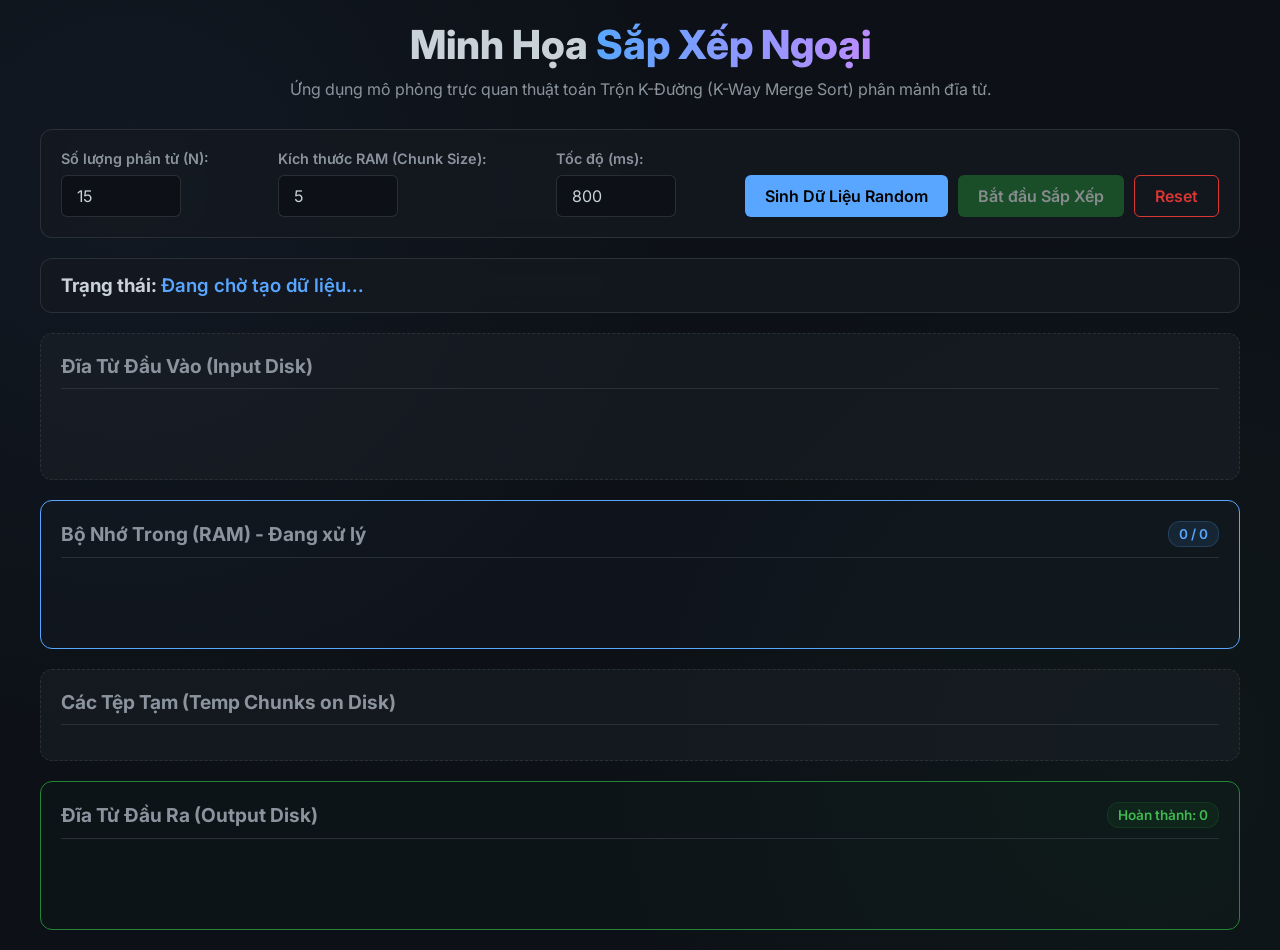
==== homeworks/Tạo ứng dụng minh họa sắp xếp ngoại/web_app/index.html @ a2cb026f "Convert external sort app to Web App for better visualization" ====
<!DOCTYPE html>
<html lang="vi">
<head>
    <meta charset="UTF-8">
    <meta name="viewport" content="width=device-width, initial-scale=1.0">
    <title>Minh Khoạ Sắp Xếp Ngoại - DSA++</title>
    <link rel="stylesheet" href="style.css">
    <link href="https://fonts.googleapis.com/css2?family=Inter:wght@400;600;800&display=swap" rel="stylesheet">
</head>
<body>
    <div class="app-container">
        <header>
            <h1>Minh Họa <span class="highlight-text">Sắp Xếp Ngoại</span></h1>
            <p>Ứng dụng mô phỏng trực quan thuật toán Trộn K-Đường (K-Way Merge Sort) phân mảnh đĩa từ.</p>
        </header>

        <section class="controls glass-panel">
            <div class="control-group">
                <label for="numElements">Số lượng phần tử (N):</label>
                <input type="number" id="numElements" value="15" min="5" max="100">
            </div>
            <div class="control-group">
                <label for="chunkSize">Kích thước RAM (Chunk Size):</label>
                <input type="number" id="chunkSize" value="5" min="2" max="20">
            </div>
            <div class="control-group">
                <label for="animSpeed">Tốc độ (ms):</label>
                <input type="number" id="animSpeed" value="800" min="100" max="2000" step="100">
            </div>
            <div class="button-group">
                <button id="btnGenerate" class="btn primary">Sinh Dữ Liệu Random</button>
                <button id="btnSort" class="btn success" disabled>Bắt đầu Sắp Xếp</button>
                <button id="btnReset" class="btn danger">Reset</button>
            </div>
        </section>

        <section class="log-panel glass-panel">
            <h3>Trạng thái: <span id="statusText">Đang chờ tạo dữ liệu...</span></h3>
        </section>

        <main class="visualization-area">
            <!-- Ổ ĐĨA GỐC (INPUT DISK) -->
            <div class="zone input-zone">
                <div class="zone-header">
                    <h2>Đĩa Từ Đầu Vào (Input Disk)</h2>
                </div>
                <div class="blocks-container" id="inputContainer">
                    <!-- Numbers will be injected here -->
                </div>
            </div>

            <!-- BỘ NHỚ TRONG (RAM) -->
            <div class="zone ram-zone">
                <div class="zone-header">
                    <h2>Bộ Nhớ Trong (RAM) - Đang xử lý</h2>
                    <span class="badge" id="ramBage">0 / 0</span>
                </div>
                <div class="blocks-container" id="ramContainer">
                    <!-- Workspace -->
                </div>
            </div>

            <!-- CÁC TỆP TẠM (TEMP CHUNKS) -->
            <div class="zone temp-zone">
                <div class="zone-header">
                    <h2>Các Tệp Tạm (Temp Chunks on Disk)</h2>
                </div>
                <div class="temp-files-wrapper" id="tempFilesContainer">
                    <!-- Files generated dynamically -->
                </div>
            </div>

            <!-- Ổ ĐĨA KẾT QUẢ (OUTPUT DISK) -->
            <div class="zone output-zone">
                <div class="zone-header">
                    <h2>Đĩa Từ Đầu Ra (Output Disk)</h2>
                    <span class="badge success-badge" id="outputBadge">Hoàn thành: 0</span>
                </div>
                <div class="blocks-container" id="outputContainer">
                    <!-- Merged Elements -->
                </div>
            </div>
        </main>
    </div>

    <script src="script.js"></script>
</body>
</html>
---- homeworks/Tạo ứng dụng minh họa sắp xếp ngoại/web_app/style.css ----
:root {
    --bg-color: #0d1117;
    --panel-bg: rgba(22, 27, 34, 0.7);
    --border-color: rgba(48, 54, 61, 0.8);
    --text-main: #c9d1d9;
    --text-muted: #8b949e;
    
    --primary-color: #58a6ff;
    --success-color: #238636;
    --danger-color: #da3633;
    --warning-color: #d29922;

    --block-bg: #21262d;
    --block-border: #30363d;
    
    --glow-primary: 0 0 15px rgba(88, 166, 255, 0.4);
    --glow-success: 0 0 15px rgba(35, 134, 54, 0.6);
    --glow-comparing: 0 0 15px rgba(210, 153, 34, 0.8);
}

* {
    box-sizing: border-box;
    margin: 0;
    padding: 0;
    font-family: 'Inter', sans-serif;
}

body {
    background-color: var(--bg-color);
    color: var(--text-main);
    min-height: 100vh;
    padding: 20px;
    background-image: 
        radial-gradient(circle at 10% 20%, rgba(88, 166, 255, 0.05) 0%, transparent 40%),
        radial-gradient(circle at 90% 80%, rgba(35, 134, 54, 0.05) 0%, transparent 40%);
}

.app-container {
    max-width: 1200px;
    margin: 0 auto;
}

header {
    text-align: center;
    margin-bottom: 30px;
}

h1 {
    font-size: 2.5rem;
    font-weight: 800;
    margin-bottom: 10px;
}

.highlight-text {
    background: linear-gradient(90deg, #58a6ff, #bc8cff);
    -webkit-background-clip: text;
    -webkit-text-fill-color: transparent;
}

header p {
    color: var(--text-muted);
}

.glass-panel {
    background: var(--panel-bg);
    backdrop-filter: blur(10px);
    -webkit-backdrop-filter: blur(10px);
    border: 1px solid var(--border-color);
    border-radius: 12px;
    padding: 20px;
    margin-bottom: 20px;
}

/* Controls */
.controls {
    display: flex;
    flex-wrap: wrap;
    gap: 20px;
    align-items: flex-end;
    justify-content: space-between;
}

.control-group {
    display: flex;
    flex-direction: column;
    gap: 8px;
}

.control-group label {
    font-size: 0.9rem;
    font-weight: 600;
    color: var(--text-muted);
}

input[type="number"] {
    background: var(--bg-color);
    border: 1px solid var(--border-color);
    color: var(--text-main);
    padding: 10px 15px;
    border-radius: 6px;
    font-size: 1rem;
    width: 120px;
    transition: all 0.2s;
}

input[type="number"]:focus {
    outline: none;
    border-color: var(--primary-color);
    box-shadow: 0 0 0 2px rgba(88, 166, 255, 0.2);
}

/* Buttons */
.button-group {
    display: flex;
    gap: 10px;
}

.btn {
    padding: 10px 20px;
    border: none;
    border-radius: 6px;
    font-weight: 600;
    font-size: 1rem;
    cursor: pointer;
    transition: all 0.2s;
}

.btn:disabled {
    opacity: 0.5;
    cursor: not-allowed;
    transform: none !important;
}

.btn.primary {
    background-color: var(--primary-color);
    color: #000;
}
.btn.primary:hover:not(:disabled) {
    background-color: #79c0ff;
    box-shadow: var(--glow-primary);
    transform: translateY(-2px);
}

.btn.success {
    background-color: var(--success-color);
    color: #fff;
}
.btn.success:hover:not(:disabled) {
    background-color: #2ea043;
    box-shadow: var(--glow-success);
    transform: translateY(-2px);
}

.btn.danger {
    background-color: transparent;
    border: 1px solid var(--danger-color);
    color: var(--danger-color);
}
.btn.danger:hover:not(:disabled) {
    background-color: var(--danger-color);
    color: #fff;
}

/* Log Panel */
.log-panel {
    padding: 15px 20px;
}

#statusText {
    color: var(--primary-color);
    font-weight: 600;
}

/* Visualization Zones */
.visualization-area {
    display: flex;
    flex-direction: column;
    gap: 20px;
}

.zone {
    background: rgba(33, 38, 45, 0.4);
    border: 1px dashed var(--border-color);
    border-radius: 12px;
    padding: 20px;
    position: relative;
}

.zone-header {
    display: flex;
    justify-content: space-between;
    align-items: center;
    margin-bottom: 15px;
    border-bottom: 1px solid var(--border-color);
    padding-bottom: 10px;
}

.zone h2 {
    font-size: 1.2rem;
    color: var(--text-muted);
}

.badge {
    background: rgba(88, 166, 255, 0.1);
    color: var(--primary-color);
    padding: 4px 10px;
    border-radius: 12px;
    font-size: 0.85rem;
    font-weight: 600;
    border: 1px solid rgba(88, 166, 255, 0.2);
}

.success-badge {
    background: rgba(35, 134, 54, 0.1);
    color: #3fb950;
    border-color: rgba(35, 134, 54, 0.2);
}

/* Containers for Blocks */
.blocks-container {
    display: flex;
    flex-wrap: wrap;
    gap: 10px;
    min-height: 55px; /* Enough for 1 row of blocks */
    align-items: center;
}

.temp-files-wrapper {
    display: grid;
    grid-template-columns: repeat(auto-fill, minmax(250px, 1fr));
    gap: 15px;
}

.temp-file-column {
    background: rgba(0,0,0,0.2);
    border: 1px solid var(--border-color);
    border-radius: 8px;
    padding: 10px;
    min-height: 60px;
    display: flex;
    flex-wrap: wrap;
    gap: 8px;
    align-content: flex-start;
}

.temp-file-column-title {
    width: 100%;
    font-size: 0.85rem;
    color: var(--text-muted);
    margin-bottom: 5px;
}

/* Base Block Aesthetics */
.number-block {
    width: 45px;
    height: 45px;
    display: flex;
    justify-content: center;
    align-items: center;
    background: var(--block-bg);
    border: 1px solid var(--block-border);
    border-radius: 8px;
    font-weight: 600;
    font-size: 0.95rem;
    transition: all 0.3s cubic-bezier(0.175, 0.885, 0.32, 1.275);
    position: relative;
    user-select: none;
}

/* Animation Classes */
.number-block.active {
    background: rgba(88, 166, 255, 0.1);
    border-color: var(--primary-color);
    color: #fff;
    box-shadow: var(--glow-primary);
    transform: scale(1.1);
    z-index: 10;
}

.number-block.comparing {
    background: rgba(210, 153, 34, 0.1);
    border-color: var(--warning-color);
    color: #fff;
    box-shadow: var(--glow-comparing);
    transform: scale(1.15) translateY(-5px);
    z-index: 20;
}

.number-block.sorted {
    background: rgba(35, 134, 54, 0.1);
    border-color: var(--success-color);
    color: #3fb950;
    box-shadow: var(--glow-success);
}

/* Ram Zone Specific */
.ram-zone {
    border: 1px solid var(--primary-color);
    background: rgba(88, 166, 255, 0.02);
}

.output-zone {
    border: 1px solid var(--success-color);
    background: rgba(35, 134, 54, 0.02);
}

/* Make moving block feel detached */
.number-block.moving {
    position: absolute;
    opacity: 0.8;
    z-index: 100;
    pointer-events: none;
    box-shadow: 0 10px 20px rgba(0,0,0,0.5), var(--glow-primary);
}
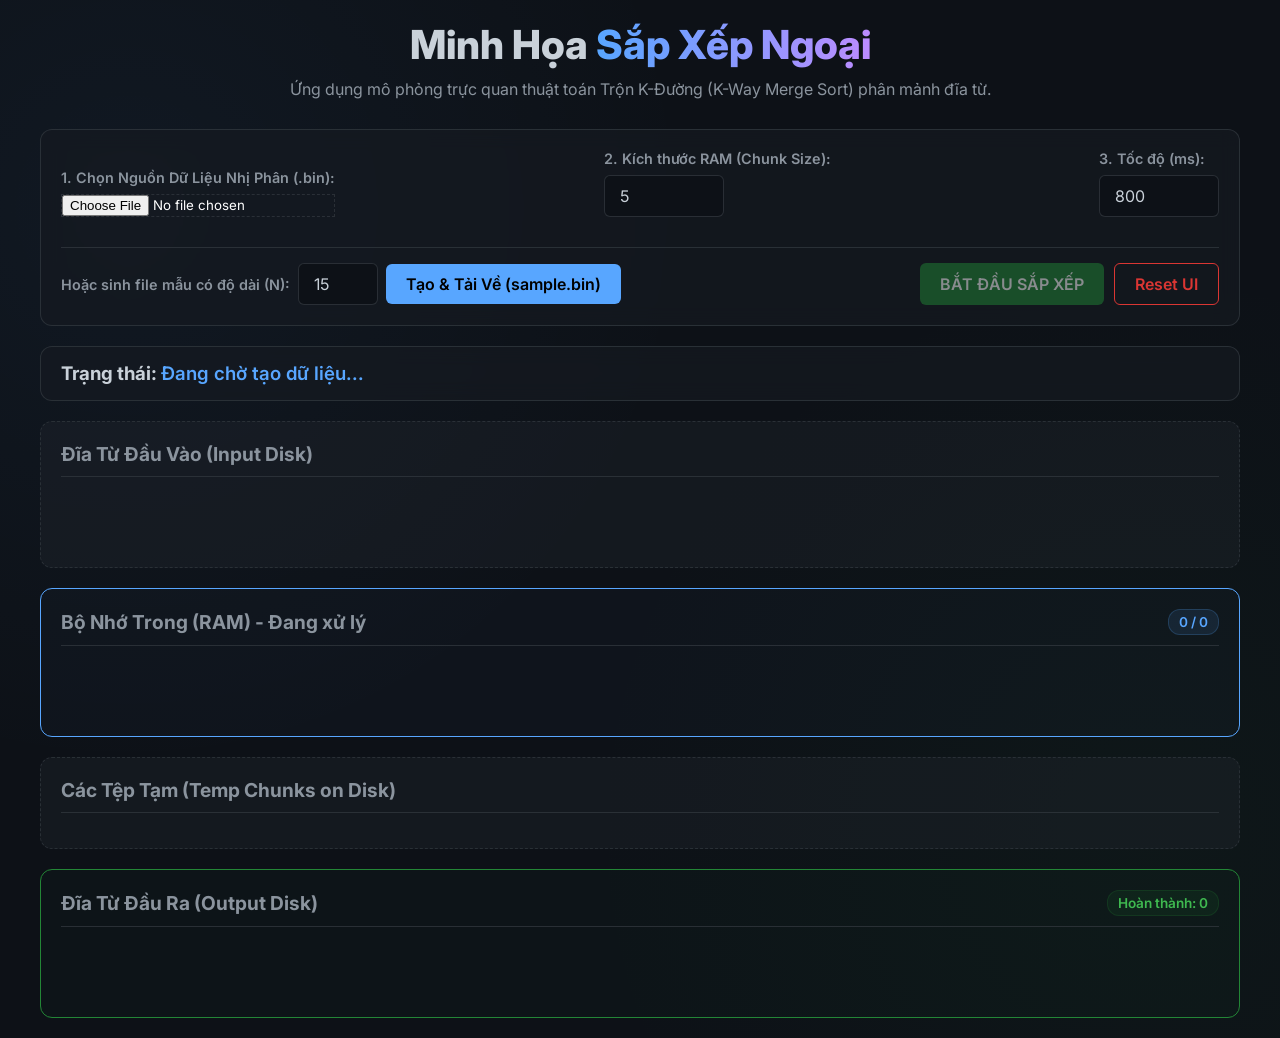
==== commit e069dafe: "Refactor Web App to natively handle 8-byte Float64 binary files" ====
--- a/homeworks/Tạo ứng dụng minh họa sắp xếp ngoại/web_app/index.html
+++ b/homeworks/Tạo ứng dụng minh họa sắp xếp ngoại/web_app/index.html
@@ -1,5 +1,6 @@
 <!DOCTYPE html>
 <html lang="vi">
+
 <head>
     <meta charset="UTF-8">
     <meta name="viewport" content="width=device-width, initial-scale=1.0">
@@ -7,6 +8,7 @@
     <link rel="stylesheet" href="style.css">
     <link href="https://fonts.googleapis.com/css2?family=Inter:wght@400;600;800&display=swap" rel="stylesheet">
 </head>
+
 <body>
     <div class="app-container">
         <header>
@@ -15,22 +17,33 @@
         </header>
 
         <section class="controls glass-panel">
-            <div class="control-group">
-                <label for="numElements">Số lượng phần tử (N):</label>
-                <input type="number" id="numElements" value="15" min="5" max="100">
+            <div class="controls-row">
+                <div class="control-group">
+                    <label for="fileInput">1. Chọn Nguồn Dữ Liệu Nhị Phân (.bin):</label>
+                    <input type="file" id="fileInput" accept=".bin"
+                        style="color: #fff; background: transparent; border: 1px dashed var(--border-color); cursor: pointer;">
+                </div>
+                <div class="control-group">
+                    <label for="chunkSize">2. Kích thước RAM (Chunk Size):</label>
+                    <input type="number" id="chunkSize" value="5" min="2" max="50">
+                </div>
+                <div class="control-group">
+                    <label for="animSpeed">3. Tốc độ (ms):</label>
+                    <input type="number" id="animSpeed" value="800" min="100" max="2000" step="100">
+                </div>
             </div>
-            <div class="control-group">
-                <label for="chunkSize">Kích thước RAM (Chunk Size):</label>
-                <input type="number" id="chunkSize" value="5" min="2" max="20">
-            </div>
-            <div class="control-group">
-                <label for="animSpeed">Tốc độ (ms):</label>
-                <input type="number" id="animSpeed" value="800" min="100" max="2000" step="100">
-            </div>
-            <div class="button-group">
-                <button id="btnGenerate" class="btn primary">Sinh Dữ Liệu Random</button>
-                <button id="btnSort" class="btn success" disabled>Bắt đầu Sắp Xếp</button>
-                <button id="btnReset" class="btn danger">Reset</button>
+
+            <div class="controls-row"
+                style="margin-top: 15px; border-top: 1px solid var(--border-color); padding-top: 15px;">
+                <div class="control-group" style="flex-direction: row; align-items: center;">
+                    <label for="numElements" style="margin-bottom: 0;">Hoặc sinh file mẫu có độ dài (N):</label>
+                    <input type="number" id="numElements" value="15" min="5" max="200" style="width: 80px;">
+                    <button id="btnGenerate" class="btn primary">Tạo & Tải Về (sample.bin)</button>
+                </div>
+                <div class="button-group">
+                    <button id="btnSort" class="btn success" disabled>BẮT ĐẦU SẮP XẾP</button>
+                    <button id="btnReset" class="btn danger">Reset UI</button>
+                </div>
             </div>
         </section>
 
@@ -85,4 +98,5 @@
 
     <script src="script.js"></script>
 </body>
-</html>
+
+</html>
--- a/homeworks/Tạo ứng dụng minh họa sắp xếp ngoại/web_app/style.css
+++ b/homeworks/Tạo ứng dụng minh họa sắp xếp ngoại/web_app/style.css
@@ -4,7 +4,7 @@
     --border-color: rgba(48, 54, 61, 0.8);
     --text-main: #c9d1d9;
     --text-muted: #8b949e;
-    
+
     --primary-color: #58a6ff;
     --success-color: #238636;
     --danger-color: #da3633;
@@ -12,7 +12,7 @@
 
     --block-bg: #21262d;
     --block-border: #30363d;
-    
+
     --glow-primary: 0 0 15px rgba(88, 166, 255, 0.4);
     --glow-success: 0 0 15px rgba(35, 134, 54, 0.6);
     --glow-comparing: 0 0 15px rgba(210, 153, 34, 0.8);
@@ -30,7 +30,7 @@
     color: var(--text-main);
     min-height: 100vh;
     padding: 20px;
-    background-image: 
+    background-image:
         radial-gradient(circle at 10% 20%, rgba(88, 166, 255, 0.05) 0%, transparent 40%),
         radial-gradient(circle at 90% 80%, rgba(35, 134, 54, 0.05) 0%, transparent 40%);
 }
@@ -54,6 +54,7 @@
 .highlight-text {
     background: linear-gradient(90deg, #58a6ff, #bc8cff);
     -webkit-background-clip: text;
+    background-clip: text;
     -webkit-text-fill-color: transparent;
 }
 
@@ -74,10 +75,17 @@
 /* Controls */
 .controls {
     display: flex;
+    flex-direction: column;
+    gap: 15px;
+}
+
+.controls-row {
+    display: flex;
     flex-wrap: wrap;
     gap: 20px;
     align-items: flex-end;
     justify-content: space-between;
+    width: 100%;
 }
 
 .control-group {
@@ -135,6 +143,7 @@
     background-color: var(--primary-color);
     color: #000;
 }
+
 .btn.primary:hover:not(:disabled) {
     background-color: #79c0ff;
     box-shadow: var(--glow-primary);
@@ -145,6 +154,7 @@
     background-color: var(--success-color);
     color: #fff;
 }
+
 .btn.success:hover:not(:disabled) {
     background-color: #2ea043;
     box-shadow: var(--glow-success);
@@ -156,6 +166,7 @@
     border: 1px solid var(--danger-color);
     color: var(--danger-color);
 }
+
 .btn.danger:hover:not(:disabled) {
     background-color: var(--danger-color);
     color: #fff;
@@ -221,7 +232,8 @@
     display: flex;
     flex-wrap: wrap;
     gap: 10px;
-    min-height: 55px; /* Enough for 1 row of blocks */
+    min-height: 55px;
+    /* Enough for 1 row of blocks */
     align-items: center;
 }
 
@@ -232,7 +244,7 @@
 }
 
 .temp-file-column {
-    background: rgba(0,0,0,0.2);
+    background: rgba(0, 0, 0, 0.2);
     border: 1px solid var(--border-color);
     border-radius: 8px;
     padding: 10px;
@@ -310,5 +322,5 @@
     opacity: 0.8;
     z-index: 100;
     pointer-events: none;
-    box-shadow: 0 10px 20px rgba(0,0,0,0.5), var(--glow-primary);
-}
+    box-shadow: 0 10px 20px rgba(0, 0, 0, 0.5), var(--glow-primary);
+}
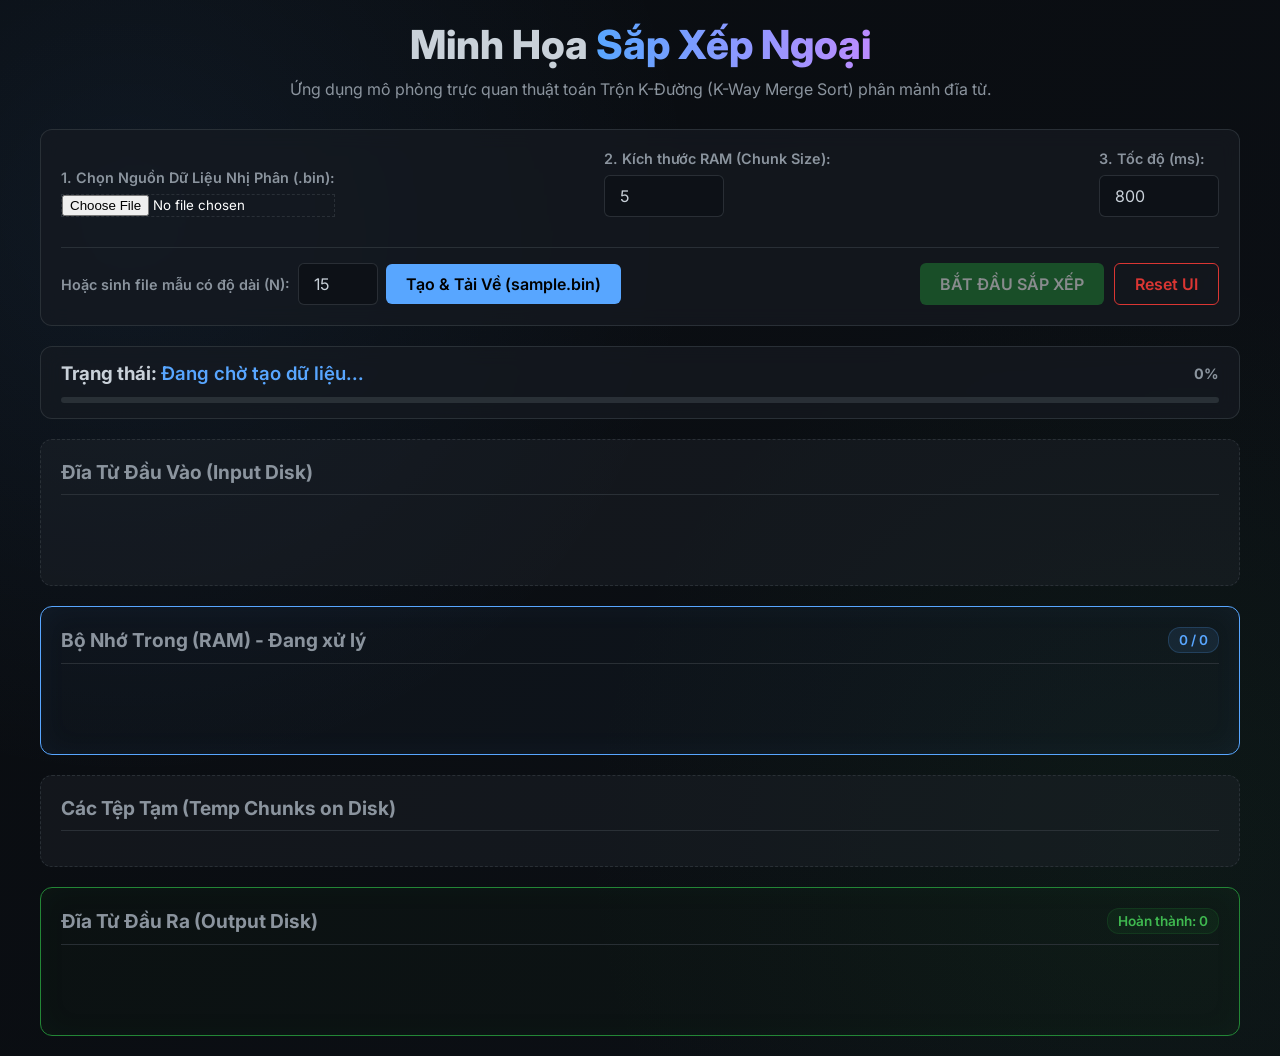
==== commit b92a96f7: "Enhance Web App UI with premium vibecode aesthetics" ====
--- a/homeworks/Tạo ứng dụng minh họa sắp xếp ngoại/web_app/index.html
+++ b/homeworks/Tạo ứng dụng minh họa sắp xếp ngoại/web_app/index.html
@@ -48,7 +48,13 @@
         </section>
 
         <section class="log-panel glass-panel">
-            <h3>Trạng thái: <span id="statusText">Đang chờ tạo dữ liệu...</span></h3>
+            <div class="log-header">
+                <h3>Trạng thái: <span id="statusText">Đang chờ tạo dữ liệu...</span></h3>
+                <span id="progressText" class="progress-text">0%</span>
+            </div>
+            <div class="progress-container">
+                <div class="progress-bar" id="progressBar"></div>
+            </div>
         </section>
 
         <main class="visualization-area">
--- a/homeworks/Tạo ứng dụng minh họa sắp xếp ngoại/web_app/style.css
+++ b/homeworks/Tạo ứng dụng minh họa sắp xếp ngoại/web_app/style.css
@@ -30,9 +30,39 @@
     color: var(--text-main);
     min-height: 100vh;
     padding: 20px;
+    background: linear-gradient(-45deg, #0d1117, #161b22, #0d1117, #090c10);
+    background-size: 400% 400%;
+    animation: gradientBG 15s ease infinite;
+    position: relative;
+    overflow-x: hidden;
+}
+
+@keyframes gradientBG {
+    0% {
+        background-position: 0% 50%;
+    }
+
+    50% {
+        background-position: 100% 50%;
+    }
+
+    100% {
+        background-position: 0% 50%;
+    }
+}
+
+body::before {
+    content: '';
+    position: absolute;
+    top: 0;
+    left: 0;
+    width: 100%;
+    height: 100%;
     background-image:
-        radial-gradient(circle at 10% 20%, rgba(88, 166, 255, 0.05) 0%, transparent 40%),
-        radial-gradient(circle at 90% 80%, rgba(35, 134, 54, 0.05) 0%, transparent 40%);
+        radial-gradient(circle at 10% 20%, rgba(88, 166, 255, 0.08) 0%, transparent 40%),
+        radial-gradient(circle at 90% 80%, rgba(35, 134, 54, 0.08) 0%, transparent 40%);
+    pointer-events: none;
+    z-index: -1;
 }
 
 .app-container {
@@ -177,9 +207,40 @@
     padding: 15px 20px;
 }
 
+.log-header {
+    display: flex;
+    justify-content: space-between;
+    align-items: center;
+    margin-bottom: 12px;
+}
+
 #statusText {
     color: var(--primary-color);
     font-weight: 600;
+}
+
+.progress-text {
+    font-size: 0.9rem;
+    font-weight: 700;
+    color: var(--text-muted);
+}
+
+.progress-container {
+    width: 100%;
+    height: 6px;
+    background-color: var(--border-color);
+    border-radius: 4px;
+    overflow: hidden;
+    position: relative;
+}
+
+.progress-bar {
+    height: 100%;
+    width: 0%;
+    background: linear-gradient(90deg, #58a6ff, #bc8cff);
+    transition: width 0.3s ease;
+    border-radius: 4px;
+    box-shadow: 0 0 10px rgba(88, 166, 255, 0.6);
 }
 
 /* Visualization Zones */
@@ -264,56 +325,71 @@
 
 /* Base Block Aesthetics */
 .number-block {
-    width: 45px;
-    height: 45px;
+    width: 48px;
+    height: 48px;
     display: flex;
     justify-content: center;
     align-items: center;
-    background: var(--block-bg);
+    background: linear-gradient(145deg, #282d35, #1e2229);
     border: 1px solid var(--block-border);
-    border-radius: 8px;
-    font-weight: 600;
+    border-radius: 10px;
+    font-weight: 700;
     font-size: 0.95rem;
+    color: #e6edf3;
     transition: all 0.3s cubic-bezier(0.175, 0.885, 0.32, 1.275);
     position: relative;
     user-select: none;
+    box-shadow: 3px 3px 8px rgba(0, 0, 0, 0.4), -2px -2px 6px rgba(255, 255, 255, 0.02);
 }
 
 /* Animation Classes */
 .number-block.active {
-    background: rgba(88, 166, 255, 0.1);
+    background: rgba(88, 166, 255, 0.15);
     border-color: var(--primary-color);
     color: #fff;
-    box-shadow: var(--glow-primary);
-    transform: scale(1.1);
+    box-shadow: 0 0 15px rgba(88, 166, 255, 0.6), inset 0 0 10px rgba(88, 166, 255, 0.2);
+    transform: scale(1.1) translateY(-2px);
     z-index: 10;
 }
 
 .number-block.comparing {
-    background: rgba(210, 153, 34, 0.1);
+    background: rgba(210, 153, 34, 0.2);
     border-color: var(--warning-color);
     color: #fff;
-    box-shadow: var(--glow-comparing);
+    box-shadow: 0 0 20px rgba(210, 153, 34, 0.8), inset 0 0 10px rgba(210, 153, 34, 0.3);
     transform: scale(1.15) translateY(-5px);
     z-index: 20;
+    animation: pulseCompare 1s infinite alternate;
+}
+
+@keyframes pulseCompare {
+    from {
+        box-shadow: 0 0 10px rgba(210, 153, 34, 0.5);
+    }
+
+    to {
+        box-shadow: 0 0 25px rgba(210, 153, 34, 1);
+    }
 }
 
 .number-block.sorted {
-    background: rgba(35, 134, 54, 0.1);
+    background: rgba(35, 134, 54, 0.15);
     border-color: var(--success-color);
-    color: #3fb950;
-    box-shadow: var(--glow-success);
+    color: #56d364;
+    box-shadow: 0 0 15px rgba(35, 134, 54, 0.5);
 }
 
 /* Ram Zone Specific */
 .ram-zone {
     border: 1px solid var(--primary-color);
-    background: rgba(88, 166, 255, 0.02);
+    background: rgba(88, 166, 255, 0.03);
+    box-shadow: inset 0 0 30px rgba(88, 166, 255, 0.05);
 }
 
 .output-zone {
     border: 1px solid var(--success-color);
-    background: rgba(35, 134, 54, 0.02);
+    background: rgba(35, 134, 54, 0.03);
+    box-shadow: inset 0 0 30px rgba(35, 134, 54, 0.05);
 }
 
 /* Make moving block feel detached */
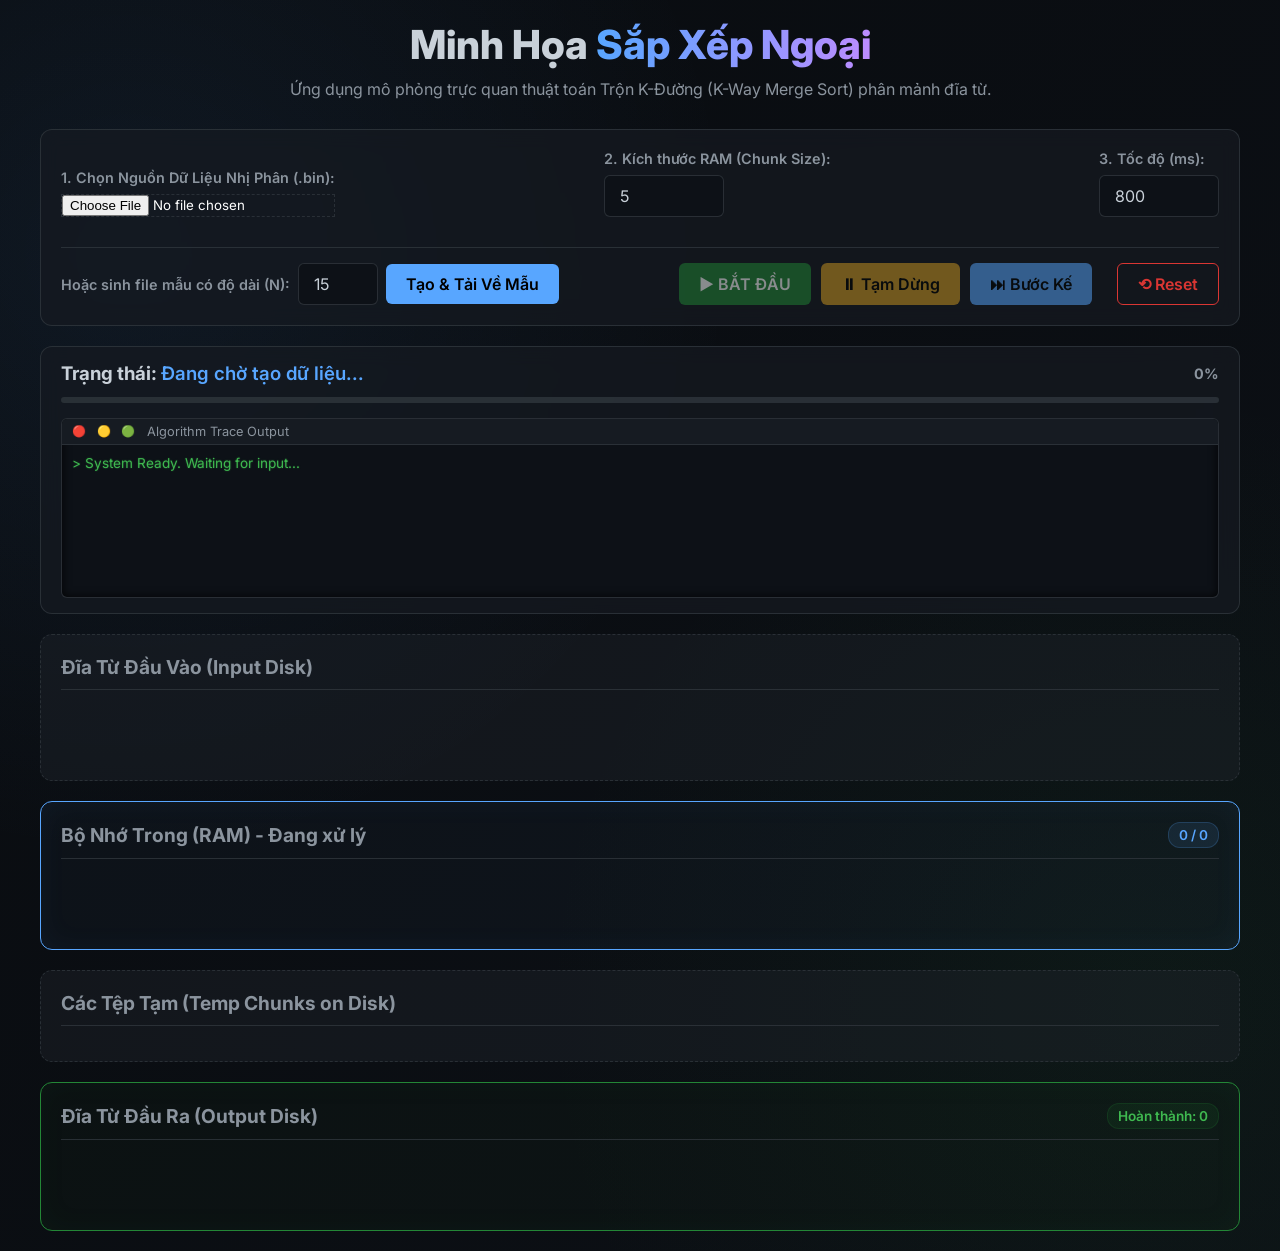
==== commit 13ab0571: "feat/vibecode: Add Web Audio, Terminal Logs, and Playback Controls (Play/Pause/Step) to Web App" ====
--- a/homeworks/Tạo ứng dụng minh họa sắp xếp ngoại/web_app/index.html
+++ b/homeworks/Tạo ứng dụng minh họa sắp xếp ngoại/web_app/index.html
@@ -38,11 +38,14 @@
                 <div class="control-group" style="flex-direction: row; align-items: center;">
                     <label for="numElements" style="margin-bottom: 0;">Hoặc sinh file mẫu có độ dài (N):</label>
                     <input type="number" id="numElements" value="15" min="5" max="200" style="width: 80px;">
-                    <button id="btnGenerate" class="btn primary">Tạo & Tải Về (sample.bin)</button>
+                    <button id="btnGenerate" class="btn primary" title="Sinh dữ liệu mẫu">Tạo & Tải Về Mẫu</button>
                 </div>
-                <div class="button-group">
-                    <button id="btnSort" class="btn success" disabled>BẮT ĐẦU SẮP XẾP</button>
-                    <button id="btnReset" class="btn danger">Reset UI</button>
+                <!-- Playback Controls -->
+                <div class="playback-controls">
+                    <button id="btnSort" class="btn success" disabled>▶ BẮT ĐẦU</button>
+                    <button id="btnPause" class="btn warning" disabled>⏸ Tạm Dừng</button>
+                    <button id="btnStep" class="btn primary" disabled>⏭ Bước Kế</button>
+                    <button id="btnReset" class="btn danger" style="margin-left:15px;">⟲ Reset</button>
                 </div>
             </div>
         </section>
@@ -52,8 +55,17 @@
                 <h3>Trạng thái: <span id="statusText">Đang chờ tạo dữ liệu...</span></h3>
                 <span id="progressText" class="progress-text">0%</span>
             </div>
-            <div class="progress-container">
+            <div class="progress-container" style="margin-bottom: 15px;">
                 <div class="progress-bar" id="progressBar"></div>
+            </div>
+            <!-- Terminal Log Window -->
+            <div class="terminal-window" id="terminalWindow">
+                <div class="terminal-header">
+                    <span>Algorithm Trace Output</span>
+                </div>
+                <div class="terminal-content" id="terminalContent">
+                    <div class="term-line">> System Ready. Waiting for input...</div>
+                </div>
             </div>
         </section>
 
--- a/homeworks/Tạo ứng dụng minh họa sắp xếp ngoại/web_app/style.css
+++ b/homeworks/Tạo ứng dụng minh họa sắp xếp ngoại/web_app/style.css
@@ -161,12 +161,17 @@
     font-size: 1rem;
     cursor: pointer;
     transition: all 0.2s;
+    display: flex;
+    align-items: center;
+    justify-content: center;
+    gap: 5px;
 }
 
 .btn:disabled {
     opacity: 0.5;
     cursor: not-allowed;
     transform: none !important;
+    box-shadow: none !important;
 }
 
 .btn.primary {
@@ -191,6 +196,17 @@
     transform: translateY(-2px);
 }
 
+.btn.warning {
+    background-color: var(--warning-color);
+    color: #000;
+}
+
+.btn.warning:hover:not(:disabled) {
+    background-color: #e3b044;
+    box-shadow: var(--glow-comparing);
+    transform: translateY(-2px);
+}
+
 .btn.danger {
     background-color: transparent;
     border: 1px solid var(--danger-color);
@@ -200,6 +216,12 @@
 .btn.danger:hover:not(:disabled) {
     background-color: var(--danger-color);
     color: #fff;
+}
+
+/* Playback Controls Container */
+.playback-controls {
+    display: flex;
+    gap: 10px;
 }
 
 /* Log Panel */
@@ -241,6 +263,69 @@
     transition: width 0.3s ease;
     border-radius: 4px;
     box-shadow: 0 0 10px rgba(88, 166, 255, 0.6);
+}
+
+/* Terminal Log Window */
+.terminal-window {
+    background-color: #0d1117;
+    border: 1px solid var(--border-color);
+    border-radius: 6px;
+    overflow: hidden;
+    display: flex;
+    flex-direction: column;
+    height: 180px;
+    margin-top: 10px;
+    box-shadow: inset 0 0 10px rgba(0, 0, 0, 0.8);
+}
+
+.terminal-header {
+    background-color: #161b22;
+    padding: 5px 10px;
+    font-size: 0.8rem;
+    color: var(--text-muted);
+    border-bottom: 1px solid var(--border-color);
+    font-family: monospace;
+    display: flex;
+    align-items: center;
+}
+
+.terminal-header::before {
+    content: '🔴 🟡 🟢';
+    margin-right: 10px;
+    letter-spacing: 2px;
+    font-size: 0.7rem;
+}
+
+.terminal-content {
+    padding: 10px;
+    overflow-y: auto;
+    flex-grow: 1;
+    font-family: 'Courier New', Courier, monospace;
+    font-size: 0.85rem;
+    scroll-behavior: smooth;
+}
+
+.term-line {
+    color: #3fb950;
+    margin-bottom: 4px;
+    word-wrap: break-word;
+    white-space: pre-wrap;
+    text-shadow: 0 0 2px rgba(63, 185, 80, 0.4);
+}
+
+.term-line.info {
+    color: #58a6ff;
+    text-shadow: 0 0 2px rgba(88, 166, 255, 0.4);
+}
+
+.term-line.warn {
+    color: #d29922;
+    text-shadow: 0 0 2px rgba(210, 153, 34, 0.4);
+}
+
+.term-line.error {
+    color: #f85149;
+    text-shadow: 0 0 2px rgba(248, 81, 73, 0.4);
 }
 
 /* Visualization Zones */
